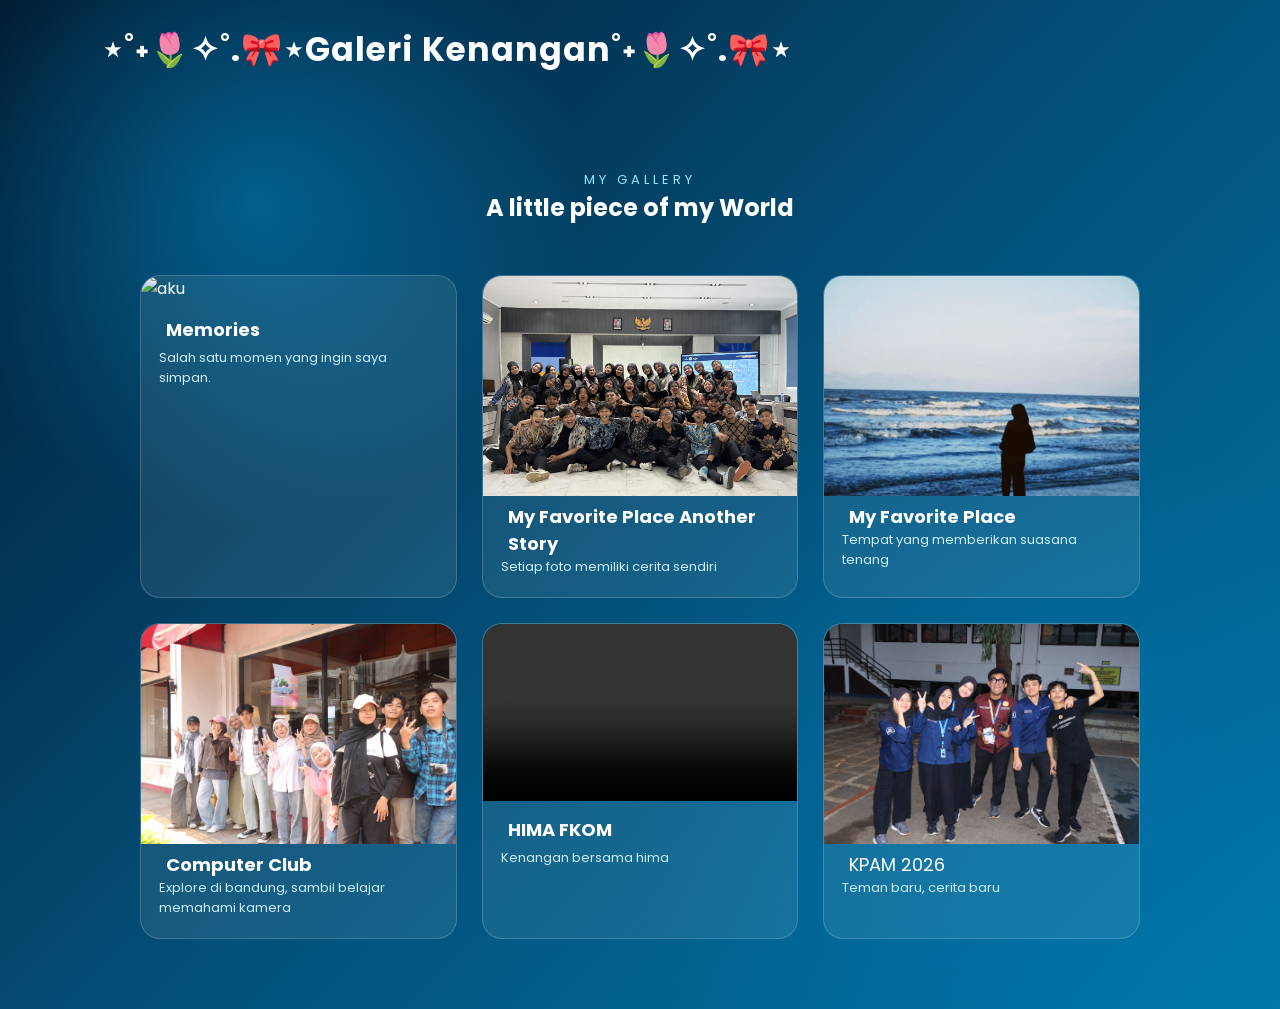
==== galery/galery.html @ f6b2027a "Add files via upload" ====
<!DOCTYPE html>
<html lang="id">
<head>
    <meta charset="UTF-8">
    <meta name="viewport" content="width=device-width, initial-scale=1.0">
    <title>Gallery</title>
    <link rel="stylesheet" href="style.css">
</head>

<body>

    <header>
        <nav>
            <div class="logo"><h1>⋆˚˖🌷✧˚.🎀⋆Galeri Kenangan˚˖🌷✧˚.🎀⋆</h1></div>
        </nav>
    </header>

    <section class="page">

        <div class="page-title">
            <p>MY GALLERY</p>
            <h2>A little piece of my World</h2>
        </div>

        <div class="gallery">

            <div class="gallery-card">
                <img src="fotoku/aku.JPG" width=300 height=200 alt="aku" usermap="picturemap">
                <h3 style="font-size: 18px; text-align: left; padding-left: 25px;">Memories</h3>
                <p>Salah satu momen yang ingin saya simpan.</p>
            </div>

            <div class="gallery-card">
                <img src="fotoku/Fkom.jpg" width=300 height=200 alt="FKOM" usermap="picturemap">
                <h4  style="font-size: 18px; text-align: left; padding-left: 25px;">My Favorite Place Another Story</h4>
                <p>Setiap foto memiliki cerita sendiri</p>
            </div>

            <div class="gallery-card">
                <img src="fotoku/laut.jpg" width=300 height=200 alt="laut" usermap="picturemap">
                <h5  style="font-size: 18px; text-align: left; padding-left: 25px;">My Favorite Place</h5>
                <p>Tempat yang memberikan suasana tenang</p>
            </div>

            <div class="gallery-card">
                <img src="fotoku/cc.jpg" width=300 height=200 alt="Computer Club" usermap="picturemap">
                <h6 style="font-size: 18px; text-align: left; padding-left: 25px;">Computer Club</h6>
                <p>Explore di bandung, sambil belajar memahami kamera</p>
            </div>

         <div class="gallery-card video-card">
    <div class="video-frame">
        <video controls
               style="width: 100%; aspect-ratio: 16 / 9; height: auto; object-fit: contain; display: block;">
            <source src="video/videohima.mp4" type="video/mp4">
        </video>
    </div>

    <div class="gallery-info">
        <h3 style="font-size: 18px; padding-left: 25px;">
            HIMA FKOM
        </h3>
        <p>Kenangan bersama hima</p>
    </div>
    </div>

        <div class="gallery-card">
                <img src="fotoku/kpam.jpg" width=300 height=200 alt="KPAM" usermap="picturemap">
                <h8 style="font-size: 18px; text-align: left; padding-left: 25px;">
                    KPAM 2026</h8>
                <p>Teman baru, cerita baru</p>
            </div>
        </div>

    </section>

</body>
</html>
---- galery/style.css ----
@import url('https://fonts.googleapis.com/css2?family=Poppins:wght@300;400;500;600;700&display=swap');

* {
    margin: 0;
    padding: 0;
    box-sizing: border-box;
}

body {
    font-family: 'Poppins', sans-serif;
    min-height: 100vh;
    color: white;

    background:
        radial-gradient(circle at 20% 20%, rgba(0, 183, 255, 0.35), transparent 25%),
        radial-gradient(circle at 80% 80%, rgba(0, 119, 182, 0.4), transparent 30%),
        linear-gradient(135deg, #021b33, #034f78, #0077a8);

    overflow-x: hidden;
}

/* NAVBAR */

header {
    width: 100%;
    padding: 25px 8%;
    position: relative;
    z-index: 10;
}

nav {
    display: flex;
    justify-content: space-between;
    align-items: center;
}

.logo {
    font-size: 22px;
    font-weight: 700;
    letter-spacing: 1px;
}

nav ul {
    display: flex;
    list-style: none;
    gap: 30px;
}

nav ul li a {
    color: white;
    text-decoration: none;
    font-size: 14px;
    position: relative;
    transition: 0.3s;
}

nav ul li a:hover,
nav ul li a.active {
    color: #8eeeff;
}

nav ul li a::after {
    content: "";
    width: 0;
    height: 2px;
    background: #8eeeff;

    position: absolute;
    bottom: -7px;
    left: 0;

    transition: 0.3s;
}

nav ul li a:hover::after,
nav ul li a.active::after {
    width: 100%;
}


/* HOME */

.home {
    min-height: 75vh;
    padding: 50px 10%;

    display: flex;
    align-items: center;
    justify-content: space-between;
    gap: 50px;
}

.home-text {
    max-width: 600px;
}

.small-text {
    color: #8eeeff;
    letter-spacing: 4px;
    font-size: 13px;
    margin-bottom: 15px;
}

.home-text h1 {
    font-size: 55px;
    line-height: 1.2;
    margin-bottom: 20px;
}

.home-text h1 span {
    color: #7de8ff;
}

.home-text > p:not(.small-text) {
    color: #d4f5ff;
    line-height: 1.8;
    margin-bottom: 30px;
}

.button {
    display: inline-block;
    padding: 13px 25px;

    background: rgba(255,255,255,0.12);
    border: 1px solid rgba(255,255,255,0.4);
    border-radius: 30px;

    color: white;
    text-decoration: none;

    transition: 0.3s;
}

.button:hover {
    background: rgba(255,255,255,0.25);
    transform: translateY(-3px);
}


/* LINGKARAN IKAN PAUS */

.home-image {
    display: flex;
    justify-content: center;
    align-items: center;
}

.ocean-circle {
    width: 300px;
    height: 300px;

    display: flex;
    justify-content: center;
    align-items: center;

    font-size: 120px;

    border-radius: 50%;

    background:
        radial-gradient(circle at 30% 30%, #69e5ff, #0077a8 60%, #023047);

    box-shadow:
        0 0 40px rgba(73, 220, 255, 0.35),
        inset 0 0 40px rgba(255,255,255,0.15);

    animation: floating 4s ease-in-out infinite;
}

@keyframes floating {

    0%, 100% {
        transform: translateY(0);
    }

    50% {
        transform: translateY(-15px);
    }
}


/* WAVE */

.wave {
    position: fixed;
    bottom: -80px;
    left: -5%;
    width: 110%;
    height: 160px;

    background: rgba(255,255,255,0.08);

    border-radius: 50% 50% 0 0;
}


/* HALAMAN LAIN */

.page {
    padding: 70px 10%;
    min-height: 80vh;
}

.page-title {
    text-align: center;
    margin-bottom: 50px;
}

.page-title p {
    color: #8eeeff;
    font-size: 13px;
    letter-spacing: 4px;
}

.page-title h1 {
    font-size: 40px;
    margin-top: 8px;
}


/* ABOUT */

.about-card {
    max-width: 900px;
    margin: auto;

    display: flex;
    align-items: center;
    gap: 45px;

    padding: 45px;

    background: rgba(255,255,255,0.08);
    border: 1px solid rgba(255,255,255,0.18);

    border-radius: 25px;

    backdrop-filter: blur(12px);

    box-shadow: 0 20px 50px rgba(0,0,0,0.2);
}

.about-icon {
    min-width: 180px;
    height: 180px;

    display: flex;
    align-items: center;
    justify-content: center;

    border-radius: 50%;

    font-size: 80px;

    background: linear-gradient(145deg, #0b82b5, #023047);
}

.about-text h2 {
    font-size: 30px;
    margin-bottom: 15px;
}

.about-text p {
    color: #d8f6ff;
    line-height: 1.8;
    margin-bottom: 15px;
}


/* PROFILE */

.profile-card {
    max-width: 850px;
    margin: auto;

    display: flex;
    align-items: center;
    gap: 50px;

    padding: 45px;

    background: rgba(255,255,255,0.08);
    border: 1px solid rgba(255,255,255,0.18);

    border-radius: 25px;

    backdrop-filter: blur(12px);
}

.profile-photo {
    min-width: 220px;
    height: 260px;

    display: flex;
    align-items: center;
    justify-content: center;

    border-radius: 20px;

    background: linear-gradient(145deg, #0a6f9c, #023047);

    font-size: 100px;
}

.profile-info h2 {
    font-size: 28px;
    margin-bottom: 8px;
}

.profile-info > p {
    color: #8eeeff;
    margin-bottom: 25px;
}

.info-list {
    line-height: 2;
    color: #d8f6ff;
}


/* GALLERY */

.gallery {
    max-width: 1000px;
    margin: auto;

    display: grid;
    grid-template-columns: repeat(3, 1fr);

    gap: 25px;
}

.gallery-card {
    background: rgba(255,255,255,0.08);

    border: 1px solid rgba(255,255,255,0.18);

    border-radius: 20px;

    overflow: hidden;

    transition: 0.3s;
}

.gallery-card:hover {
    transform: translateY(-8px);
    background: rgba(255,255,255,0.13);
}

.gallery-card img {
    width: 100%;
    height: 220px;

    object-fit: cover;
}

.gallery-card h3 {
    padding: 15px 18px 5px;
}

.gallery-card p {
    padding: 0 18px 20px;

    color: #ccefff;
    font-size: 13px;
}


/* CONTACT */

.contact-card {
    max-width: 700px;
    margin: auto;

    padding: 45px;

    text-align: center;

    background: rgba(255,255,255,0.08);
    border: 1px solid rgba(255,255,255,0.18);

    border-radius: 25px;

    backdrop-filter: blur(12px);
}

.contact-card h2 {
    font-size: 30px;
    margin-bottom: 15px;
}

.contact-card > p {
    color: #d8f6ff;
    line-height: 1.7;
    margin-bottom: 30px;
}

.contact-list {
    display: flex;
    flex-direction: column;
    gap: 15px;
}

.contact-item {
    display: flex;
    align-items: center;
    text-align: left;

    padding: 18px;

    background: rgba(255,255,255,0.07);

    border-radius: 15px;
}

.contact-item span {
    font-size: 30px;
    margin-right: 20px;
}

.contact-item h3 {
    font-size: 16px;
}

.contact-item p {
    color: #bcefff;
    font-size: 14px;
}


/* RESPONSIVE */

@media (max-width: 768px) {

    nav {
        flex-direction: column;
        gap: 20px;
    }

    nav ul {
        gap: 15px;
        flex-wrap: wrap;
        justify-content: center;
    }

    .home {
        flex-direction: column-reverse;
        text-align: center;
        padding-top: 30px;
    }

    .home-text h1 {
        font-size: 40px;
    }

    .ocean-circle {
        width: 220px;
        height: 220px;
        font-size: 80px;
    }

    .about-card,
    .profile-card {
        flex-direction: column;
        text-align: center;
    }

    .gallery {
        grid-template-columns: 1fr;
    }

}
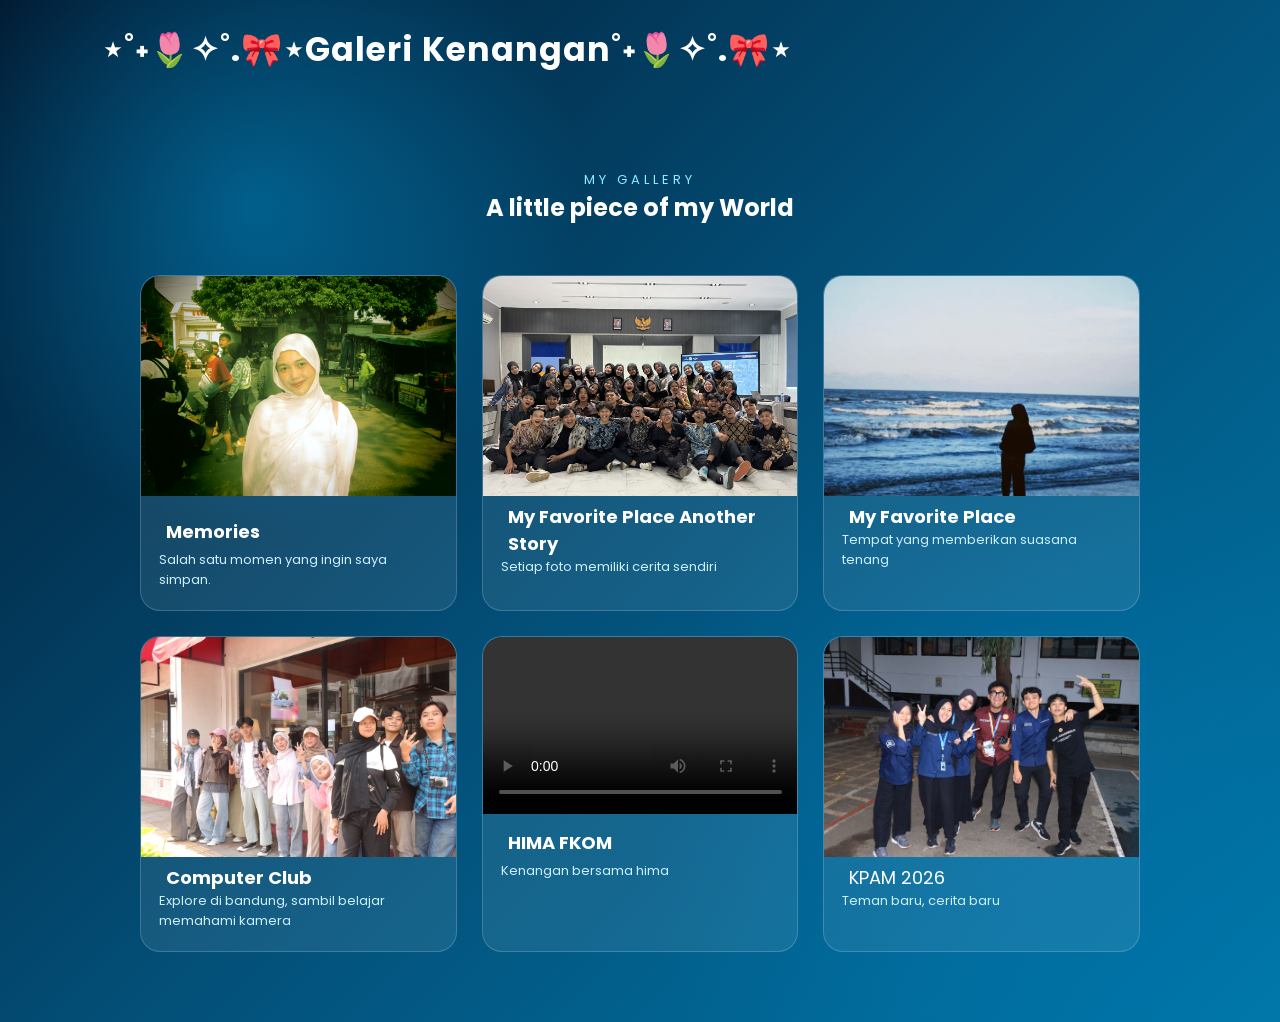
==== commit c2547648: "Add files via upload" ====
--- a/galery/galery.html
+++ b/galery/galery.html
@@ -25,7 +25,7 @@
         <div class="gallery">
 
             <div class="gallery-card">
-                <img src="fotoku/aku.JPG" width=300 height=200 alt="aku" usermap="picturemap">
+                <img src="fotoku/aku.jpg" width=300 height=200 alt="aku" usermap="picturemap">
                 <h3 style="font-size: 18px; text-align: left; padding-left: 25px;">Memories</h3>
                 <p>Salah satu momen yang ingin saya simpan.</p>
             </div>
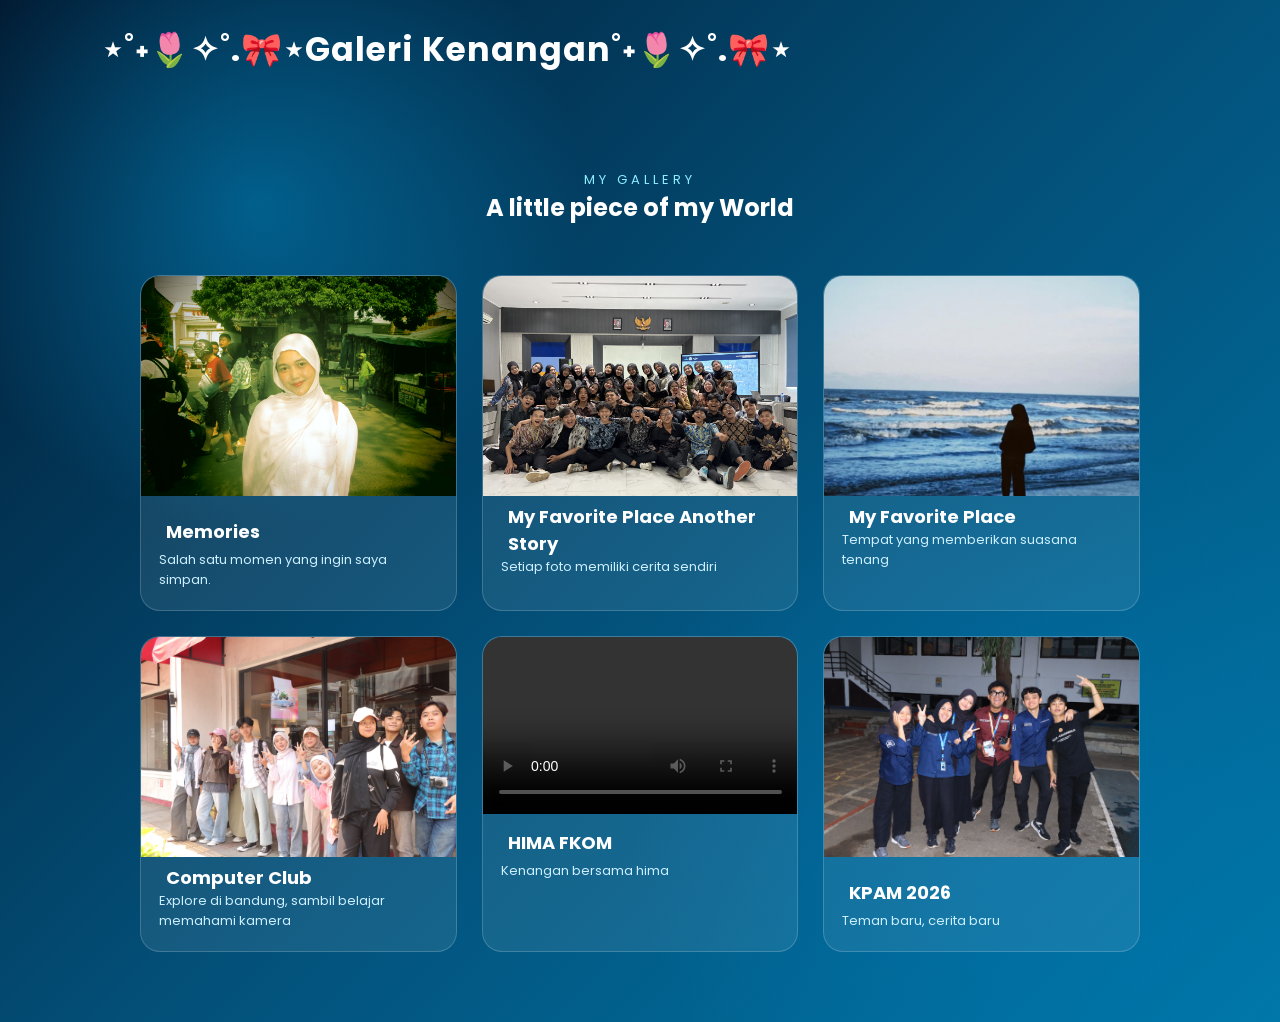
==== commit b6660f93: "Add files via upload" ====
--- a/galery/galery.html
+++ b/galery/galery.html
@@ -66,13 +66,12 @@
 
         <div class="gallery-card">
                 <img src="fotoku/kpam.jpg" width=300 height=200 alt="KPAM" usermap="picturemap">
-                <h8 style="font-size: 18px; text-align: left; padding-left: 25px;">
-                    KPAM 2026</h8>
+                <h3 style="font-size: 18px; text-align: left; padding-left: 25px;">
+                    KPAM 2026</h3>
                 <p>Teman baru, cerita baru</p>
             </div>
         </div>
 
     </section>
-
 </body>
 </html>
